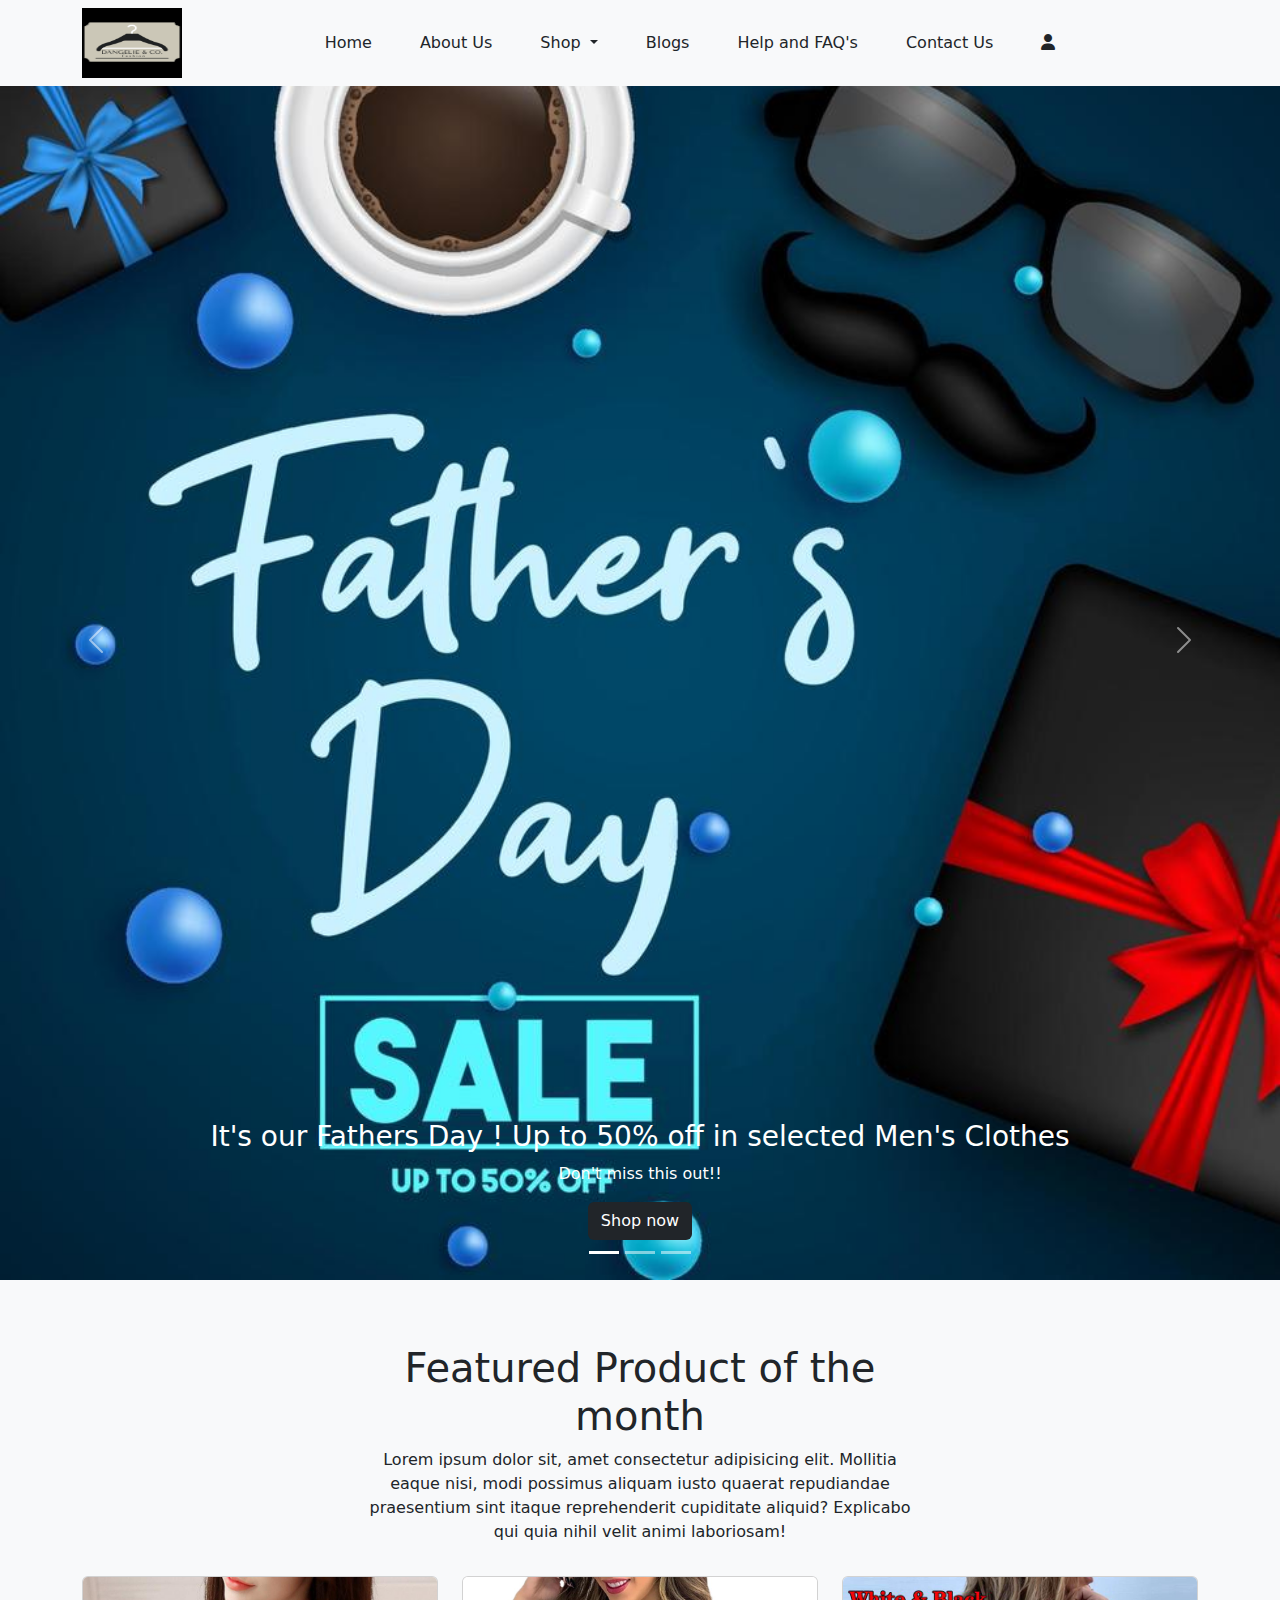
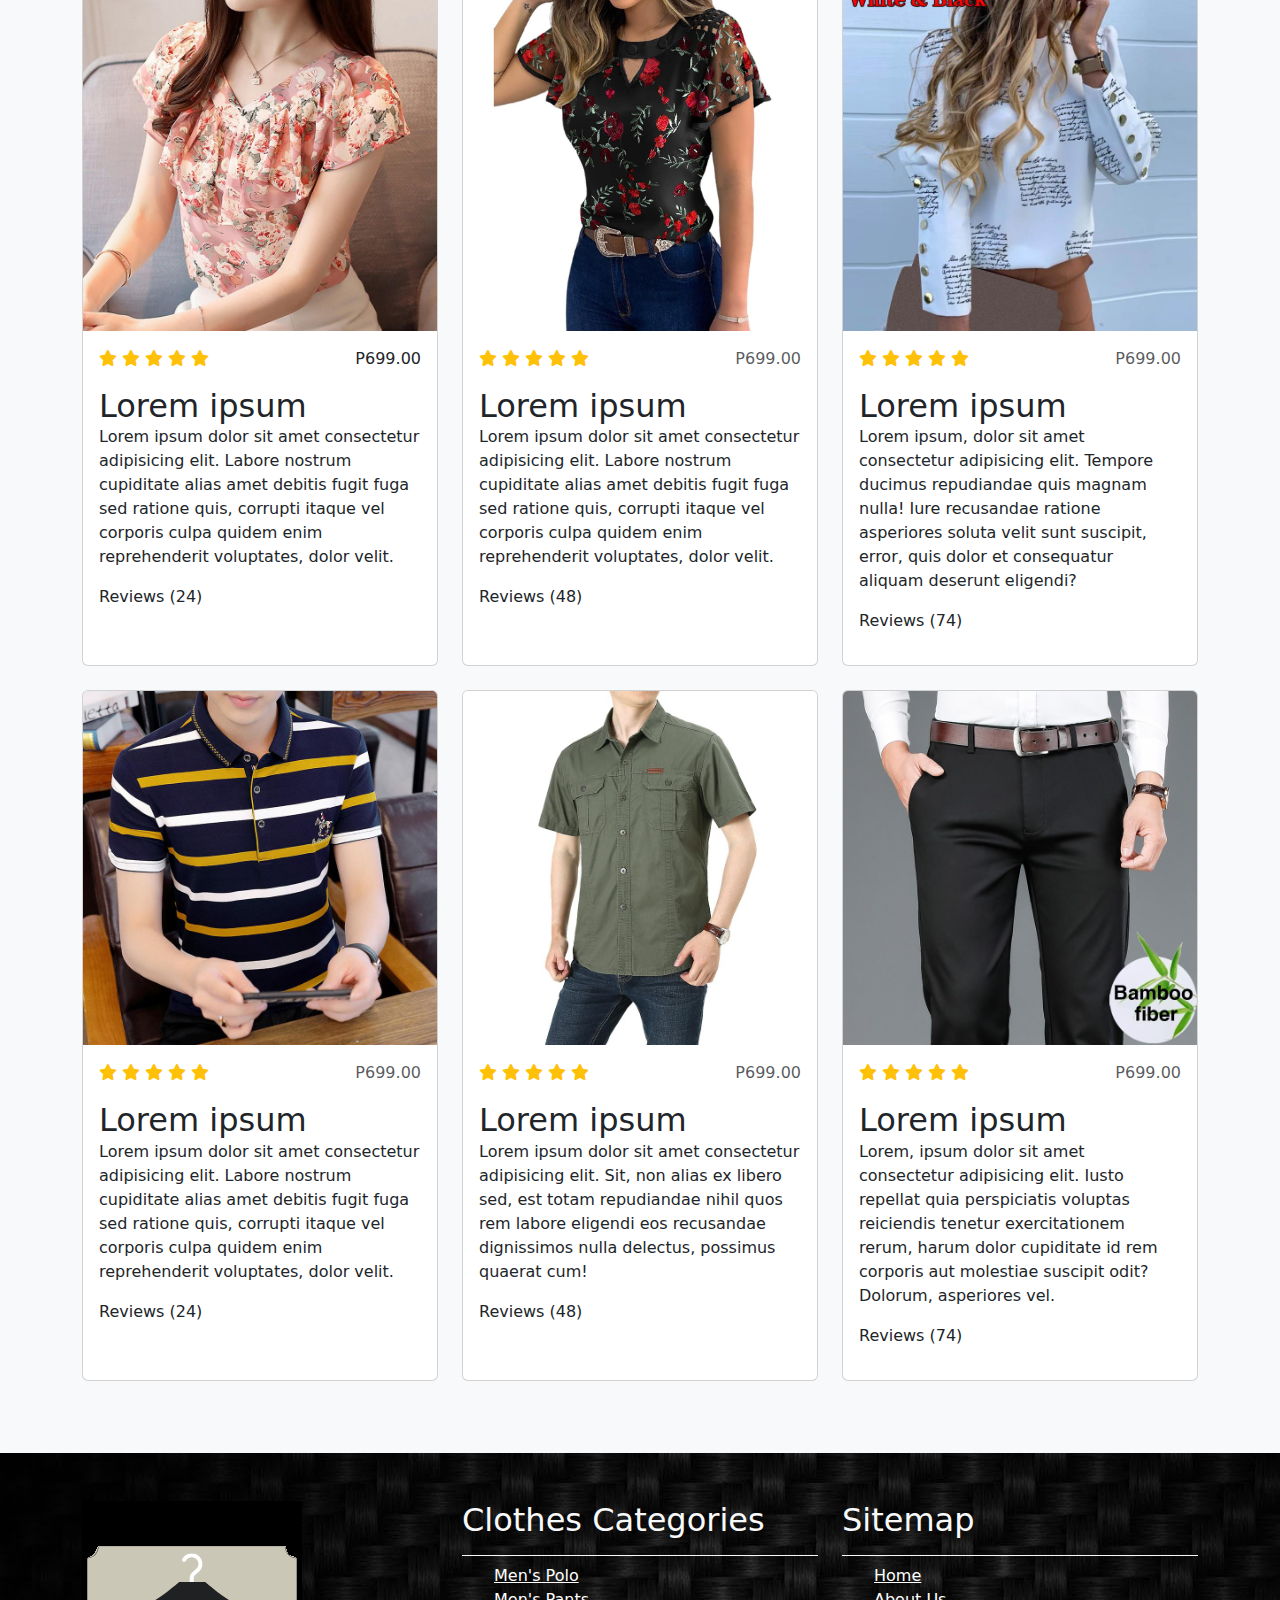
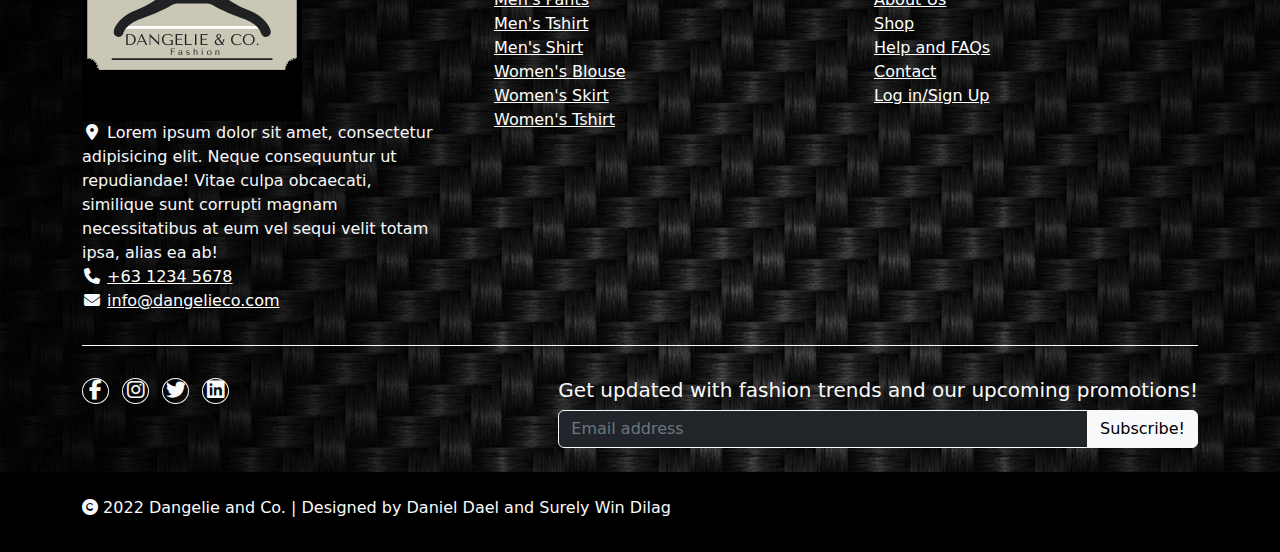
==== index.html @ 5f4913c6 "FirstPhase" ====
<!DOCTYPE html>
<html lang="en">
  <head>
    <meta charset="UTF-8" />
    <meta http-equiv="X-UA-Compatible" content="IE=edge" />
    <meta name="viewport" content="width=device-width, initial-scale=1.0" />
   
    <link rel="stylesheet" href="/Bootstrap/css/bootstrap.css" />
    <link rel="stylesheet" href="styles.css" />
    <link rel="stylesheet" href="https://cdnjs.cloudflare.com/ajax/libs/font-awesome/6.1.1/css/all.min.css
    ">
    <title>Dangelie and Company</title>
  </head>
  <body>

    <!--Start of Nav Bar-->
    <nav class="navbar navbar-expand-lg bg-light fixed-top">
        <div class="container">
        <img src="img/Dangelie Logo  Cropped.png" alt="" style="height: 70px; width: 100px;">
          <button
            class="navbar-toggler"
            data-bs-toggle="collapse"
            data-bs-target="#navbarToggler"
          >
            <span class="navbar-toggler-icon"></span>
          </button>
          <div class="collapse navbar-collapse" id="navbarToggler">
            <ul class="navbar-nav mx-auto px-1">
              <li class="nav-item d-flex justify-content-between">
                <a class="nav-link active text-dark px-4" aria-current="page" href="index.html"
                  >Home</a
                >
              </li>

              <li class="nav-item">
                <a class="nav-link active text-dark px-4" aria-current="page" href="#"
                  >About Us</a
                >
              </li>
  
              <li class="nav-item dropdown">
                <a class="nav-link dropdown-toggle text-dark px-4" href="#" id="dropDownSample" data-bs-toggle="dropdown">
                Shop
                </a>
                <ul class="dropdown-menu" aria-labelledby="dropDownSample">
                  <li>
                    <a class="dropdown-item" href="shop-men.html">Men</a>
                  </li>
                  <li>
                    <a class="dropdown-item" href="#">Women</a>
                  </li>
       
  
                  
                  
                  
            </ul>
  
            <li class="nav-item">
              <a class="nav-link active text-dark px-4" aria-current="page" href="#"
                >Blogs</a
              >
            </li>
            <li class="nav-item">
                <a class="nav-link active text-dark px-4" aria-current="page" href="#"
                  >Help and FAQ's</a
                >
              </li>
              <li class="nav-item">
                <a class="nav-link active text-dark px-4" aria-current="page" href="#"
                  >Contact Us</a
                >
              </li>
              <li class="nav-item ">
                <a class="nav-link active text-dark px-4" aria-current="page" href="#"
                  ><i class="fa-solid fa-user "></i></a
                >
              </li>
         
            
          </div>
        </div>
       
      </nav>
          <!--End of Nav Bar-->

      <!-- Carousel -->
<div id="demo" class="carousel slide" data-bs-ride="carousel">

    <!-- Indicators/dots -->
    <div class="carousel-indicators">
      <button type="button" data-bs-target="#demo" data-bs-slide-to="0" class="active"></button>
      <button type="button" data-bs-target="#demo" data-bs-slide-to="1"></button>
      <button type="button" data-bs-target="#demo" data-bs-slide-to="2"></button>
    </div>
    
    <!-- The slideshow/carousel -->
    <div class="carousel-inner">
      <div class="carousel-item active">
        <img src="img/Banner 1.jpg" alt="Los Angeles" class="d-block" style="width:100%">
        <div class="carousel-caption">
          <h3>It's our Fathers Day ! Up to 50% off in selected Men's Clothes</h3>
          <p>Don't miss this out!!</p>
          <button class="btn bg-dark text-white">Shop now</button>
        </div>
      </div>
      <div class="carousel-item">
        <img src="img/Banner 2.png" alt="Chicago" class="d-block" style="width:100%">
        <div class="carousel-caption">
            <h3>Big Day Sale on Aug 15, 2022</h3>
            <p>Don't miss this out!!</p>
            <button class="btn bg-dark text-white">Add to cart</button>
        </div> 
      </div>
      <div class="carousel-item">
        <img src="img/Banner 3.png" alt="New York" class="d-block" style="width:100%">
        <div class="carousel-caption">
            <h3>Get special discounts on New Arrivals</h3>
            <p>Don't miss this out!</p>
            <button class="btn bg-dark text-white">Shop Now</button>
        </div>  
      </div>
    </div>
    
    <!-- Left and right controls/icons -->
    <button class="carousel-control-prev" type="button" data-bs-target="#demo" data-bs-slide="prev">
      <span class="carousel-control-prev-icon"></span>
    </button>
    <button class="carousel-control-next" type="button" data-bs-target="#demo" data-bs-slide="next">
      <span class="carousel-control-next-icon"></span>
    </button>
  </div>


   <!-- Start Featured Product -->
   <section class="bg-light">
    <div class="container py-5">
        <div class="row text-center py-3">
            <div class="col-lg-6 m-auto">
                <h1 class="h1">Featured Product of the month</h1>
                <p>
                    Lorem ipsum dolor sit, amet consectetur adipisicing elit. Mollitia eaque nisi, modi possimus aliquam iusto quaerat repudiandae praesentium sint itaque reprehenderit cupiditate aliquid? Explicabo qui quia nihil velit animi laboriosam!
                </p>
            </div>
        </div>
        <div class="row">
            <div class="col-12 col-md-4 mb-4">
                <div class="card h-100">
                    <a href="#">
                        <img src="img/f2.jpeg" class="card-img-top" alt="...">
                    </a>
                    <div class="card-body">
                        <ul class="list-unstyled d-flex justify-content-between">
                            <li>
                                <i class="text-warning fa fa-star"></i>
                                <i class="text-warning fa fa-star"></i>
                                <i class="text-warning fa fa-star"></i>
                                <i class="text-warning fa fa-star"></i>
                                <i class="text-warning fa fa-star"></i>
                            </li>
                            <li class="text-right">P699.00</li>
                        </ul>
                        
                        <a href="#" class="h2 text-decoration-none text-dark">Lorem ipsum</a>
                        <p class="card-text">
                            Lorem ipsum dolor sit amet consectetur adipisicing elit. Labore nostrum cupiditate alias amet debitis fugit fuga sed ratione quis, corrupti itaque vel corporis culpa quidem enim reprehenderit voluptates, dolor velit.
                        </p>
                        <p>Reviews (24)</p>
                    </div>
                </div>
            </div>
            <div class="col-12 col-md-4 mb-4">
                <div class="card h-100">
                    <a href="#">
                        <img src="img/f3.jpeg" class="card-img-top" alt="...">
                    </a>
                    <div class="card-body">
                        <ul class="list-unstyled d-flex justify-content-between">
                            <li>
                                <i class="text-warning fa fa-star"></i>
                                <i class="text-warning fa fa-star"></i>
                                <i class="text-warning fa fa-star"></i>
                                <i class="text-warning fa fa-star"></i>
                                <i class="text-warning fa fa-star"></i>
                            </li>
                            <li class="text-muted text-right">P699.00</li>
                        </ul>
                        
                        <a href="#" class="h2 text-decoration-none text-dark">Lorem ipsum</a>
                        <p class="card-text">
                           Lorem ipsum dolor sit amet consectetur adipisicing elit. Labore nostrum cupiditate alias amet debitis fugit fuga sed ratione quis, corrupti itaque vel corporis culpa quidem enim reprehenderit voluptates, dolor velit.
                        </p>
                        <p>Reviews (48)</p>
                    </div>
                </div>
            </div>
            <div class="col-12 col-md-4 mb-4">
                <div class="card h-100">
                    <a href="#">
                        <img src="img/f4.jpeg" class="card-img-top" alt="...">
                    </a>
                    <div class="card-body">
                        <ul class="list-unstyled  d-flex justify-content-between">
                            <li>
                                <i class="text-warning fa fa-star"></i>
                                <i class="text-warning fa fa-star"></i>
                                <i class="text-warning fa fa-star"></i>
                                <i class="text-warning fa fa-star"></i>
                                <i class="text-warning fa fa-star"></i>
                            </li>
                            <li class="text-muted text-right">P699.00</li>
                        </ul>
                        <a href="#" class="h2 text-decoration-none text-dark">Lorem ipsum</a>
                        <p class="card-text">
                            Lorem ipsum, dolor sit amet consectetur adipisicing elit. Tempore ducimus repudiandae quis magnam nulla! Iure recusandae ratione asperiores soluta velit sunt suscipit, error, quis dolor et consequatur aliquam deserunt eligendi?
                        </p>
                        <p>Reviews (74)</p>
                    </div>
                </div>
            </div>
        </div>
        <div class="row">
            <div class="col-12 col-md-4 mb-4">
                <div class="card h-100">
                    <a href="#">
                        <img src="img/f5.jpeg" class="card-img-top" alt="...">
                    </a>
                    <div class="card-body">
                        <ul class="list-unstyled  d-flex justify-content-between">
                            <li>
                                <i class="text-warning fa fa-star"></i>
                                <i class="text-warning fa fa-star"></i>
                                <i class="text-warning fa fa-star"></i>
                                <i class="text-warning fa fa-star"></i>
                                <i class="text-warning fa fa-star"></i>
                            </li>
                            <li class="text-muted text-right">P699.00</li>
                        </ul>
                        
                        <a href="#" class="h2 text-decoration-none text-dark">Lorem ipsum</a>
                        <p class="card-text">
                            Lorem ipsum dolor sit amet consectetur adipisicing elit. Labore nostrum cupiditate alias amet debitis fugit fuga sed ratione quis, corrupti itaque vel corporis culpa quidem enim reprehenderit voluptates, dolor velit.
                        </p>
                        <p>Reviews (24)</p>
                    </div>
                </div>
            </div>
            <div class="col-12 col-md-4 mb-4">
                <div class="card h-100">
                    <a href="#">
                        <img src="img/b1.jpeg" class="card-img-top" alt="...">
                    </a>
                    <div class="card-body">
                        <ul class="list-unstyled  d-flex justify-content-between">
                            <li>
                                <i class="text-warning fa fa-star"></i>
                                <i class="text-warning fa fa-star"></i>
                                <i class="text-warning fa fa-star"></i>
                                <i class="text-warning fa fa-star"></i>
                                <i class="text-warning fa fa-star"></i>
                            </li>
                            <li class="text-muted text-right">P699.00</li>
                        </ul>
                        
                        <a href="#" class="h2 text-decoration-none text-dark">Lorem ipsum</a>
                        <p class="card-text">
                            Lorem ipsum dolor sit amet consectetur adipisicing elit. Sit, non alias ex libero sed, est totam repudiandae nihil quos rem labore eligendi eos recusandae dignissimos nulla delectus, possimus quaerat cum!
                        </p>
                        <p>Reviews (48)</p>
                    </div>
                </div>
            </div>
            <div class="col-12 col-md-4 mb-4">
                <div class="card h-100">
                    <a href="#">
                        <img src="/img/c1.jpeg" class="card-img-top" alt="...">
                    </a>
                    <div class="card-body">
                        <ul class="list-unstyled  d-flex justify-content-between">
                            <li>
                                <i class="text-warning fa fa-star"></i>
                                <i class="text-warning fa fa-star"></i>
                                <i class="text-warning fa fa-star"></i>
                                <i class="text-warning fa fa-star"></i>
                                <i class="text-warning fa fa-star"></i>
                            </li>
                            <li class="text-muted text-right">P699.00</li>
                        </ul>
                        <a href="#" class="h2 text-decoration-none text-dark">Lorem ipsum</a>
                        <p class="card-text">
                            Lorem, ipsum dolor sit amet consectetur adipisicing elit. Iusto repellat quia perspiciatis voluptas reiciendis tenetur exercitationem rerum, harum dolor cupiditate id rem corporis aut molestiae suscipit odit? Dolorum, asperiores vel.
                        </p>
                        <p>Reviews (74)</p>
                    </div>
                </div>
            </div>
        </div>
    </div>
</section>
<!-- End Featured Product -->

<!-- Start of Footer -->

<footer class="bg-black" id="footer">
    <div class="container">
        <div class="row">

            <div class="col-md-4 pt-5">
                <img src="img/Dangelie Logo  Cropped.png" alt="">
                <ul class="list-unstyled text-light footer-link-list">
                    <li>
                        <i class="fas fa-map-marker-alt fa-fw"></i>
                    Lorem ipsum dolor sit amet, consectetur adipisicing elit. Neque consequuntur ut repudiandae! Vitae culpa obcaecati, similique sunt corrupti magnam necessitatibus at eum vel sequi velit totam ipsa, alias ea ab!
                    </li>
                    <li>
                        <i class="fa fa-phone fa-fw"></i>
                        <a class="text-white"  href="#">+63 1234 5678 </a>
                    </li>
                    <li>
                        <i class="fa fa-envelope fa-fw"></i>
                        <a class="text-white"  href="#">info@dangelieco.com</a>
                    </li>
                </ul>
            </div>

            <div class="col-md-4 pt-5">
                <h2 class="h2 text-light border-bottom pb-3 border-light">Clothes Categories</h2>
                <ul class="text-light">
                    <li class="list-unstyled"><a class="text-white" href="#">Men's Polo</a></li>
                    <li class="list-unstyled"><a class="text-white" href="#">Men's Pants</a></li>
                    <li class="list-unstyled"><a class="text-white" href="#">Men's Tshirt</a></li>
                    <li class="list-unstyled"><a class="text-white" href="#">Men's Shirt</a></li>
                    <li class="list-unstyled"><a class="text-white" href="#">Women's Blouse</a></li>
                    <li class="list-unstyled"><a class="text-white" href="#">Women's Skirt</a></li>
                    <li class="list-unstyled"><a class="text-white" href="#">Women's Tshirt</a></li>
                    
                </ul>
            </div>

            <div class="col-md-4 pt-5">
                <h2 class="h2 text-light border-bottom pb-3 border-light">Sitemap</h2>
                <ul class="text-light">
                    <li class="list-unstyled"><a class="text-white" href="#">Home</a></li>
                    <li class="list-unstyled"><a class="text-white" href="#">About Us</a></li>
                    <li class="list-unstyled"><a class="text-white" href="#">Shop</a></li>
                    <li class="list-unstyled"><a class="text-white" href="#">Help and FAQs</a></li>
                    <li class="list-unstyled"><a class="text-white" href="#">Contact</a></li>
                    <li class="list-unstyled"><a class="text-white" href="#">Log in/Sign Up</a></li>
                </ul>
            </div>
         

        </div>
        <div class="row"> 
            <div class="d-flex flex-row bg-dark align-items-end">

            </div>
            
        </div>
       

        <div class="row text-light mb-4">
            <div class="col-12 mb-3">
                <div class="w-100 my-3 border-top border-light "></div>
            </div>
            <div class="col-auto me-auto">
                <ul class="list-inline text-left footer-icons">
                    <li class="list-inline-item border border-light rounded-circle text-center">
                        <a class="text-light text-decoration-none" target="# " href="http://facebook.com/"><i class="fab fa-facebook-f fa-lg fa-fw"></i></a>
                    </li>
                    <li class="list-inline-item border border-light rounded-circle text-center">
                        <a class="text-light text-decoration-none" target="#" href="https://www.instagram.com/"><i class="fab fa-instagram fa-lg fa-fw"></i></a>
                    </li>
                    <li class="list-inline-item border border-light rounded-circle text-center">
                        <a class="text-light text-decoration-none" target="#" href="https://twitter.com/"><i class="fab fa-twitter fa-lg fa-fw"></i></a>
                    </li>
                    <li class="list-inline-item border border-light rounded-circle text-center">
                        <a class="text-light text-decoration-none" target="#" href="https://www.linkedin.com/"><i class="fab fa-linkedin fa-lg fa-fw"></i></a>
                    </li>
                </ul>
            </div>
            <div class="col-auto">
                <h5>Get updated with fashion trends and our upcoming promotions!</h5>
                <div class="input-group">
                    <input type="text " class="form-control bg-dark border-light text-light"
                    placeholder="Email address">
                    <button class="btn btn-light">Subscribe!</button> 
                  </div>
                </div>
            </div>
        </div>
 

    <div class="w-100 bg-black py-3">
        <div class="container">
            <div class="row pt-2">
                <div class="col-12">
                    <p class="text-left text-light">
                        <i class="fa-solid fa-copyright"></i> 2022 Dangelie and Co.
                        | Designed by Daniel Dael and Surely Win Dilag 
                    </p>
                </div>
            </div>
        </div>
    </div>

</footer>
<!-- End Footer -->

  </body>
  <script src="/Bootstrap/js/bootstrap.bundle.js"></script>
</html>
---- styles.css ----
.Product-description{
margin-top: 100px;
}


#footer{
   background: url(img/blackpattern.jpg);
 
}
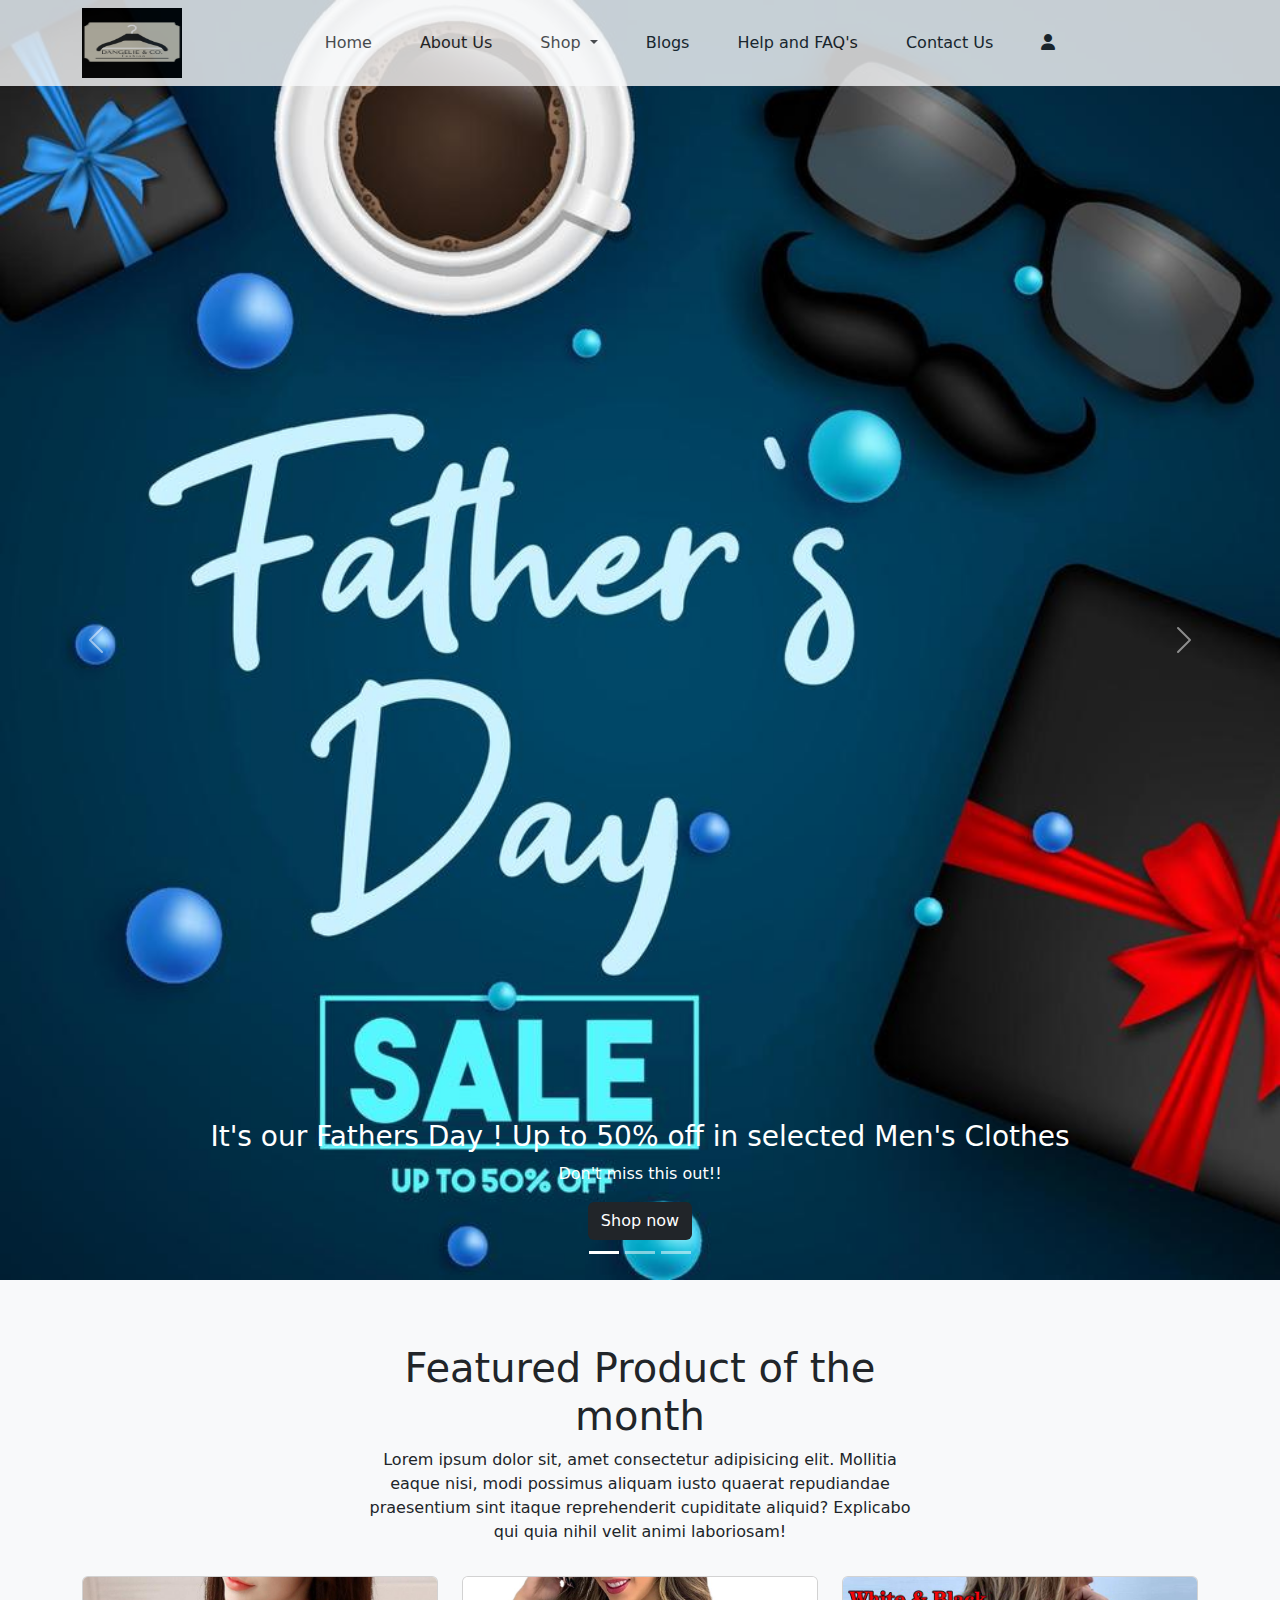
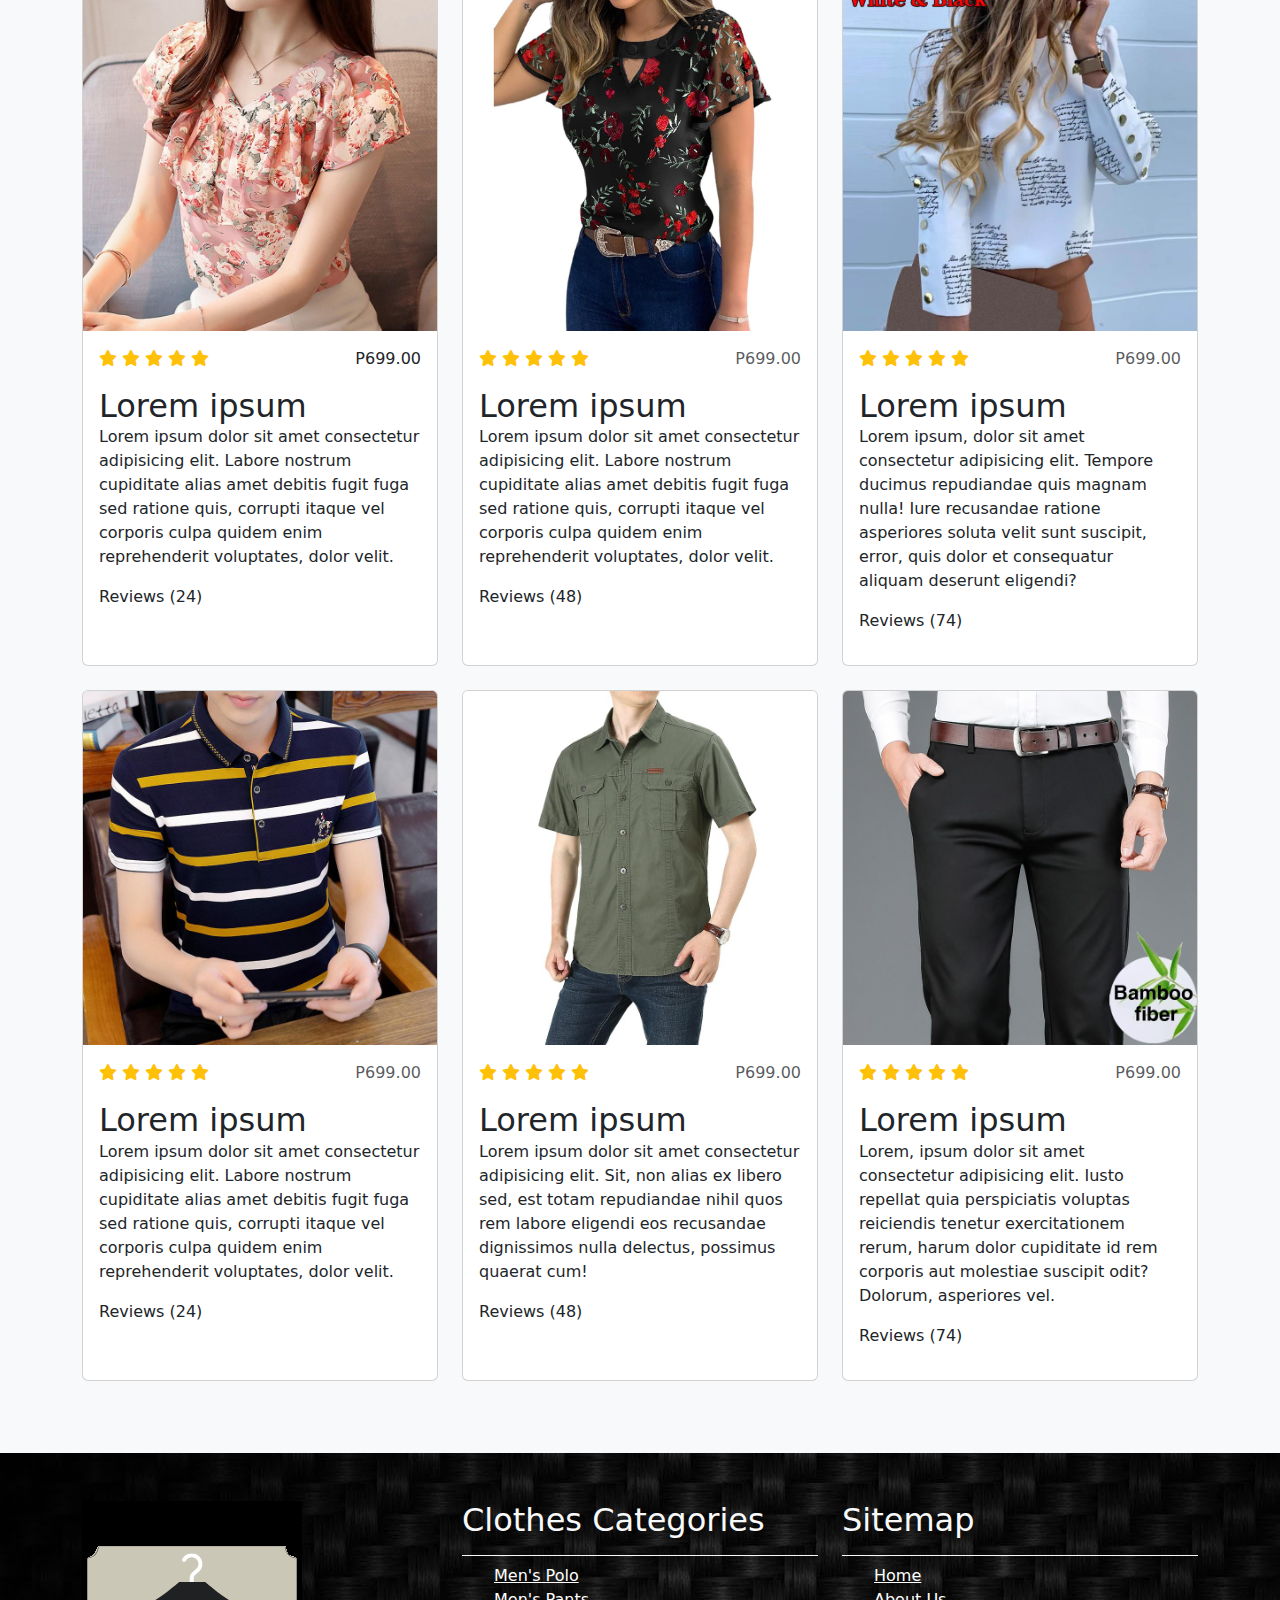
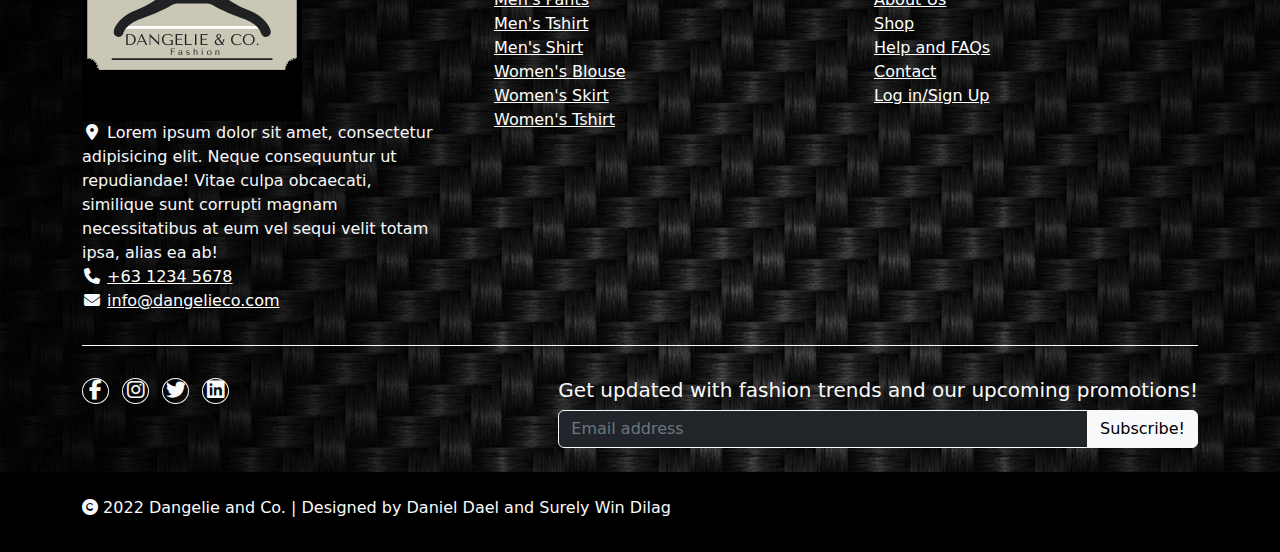
==== commit 6fcb0e20: "Updated PID" ====
--- a/index.html
+++ b/index.html
@@ -9,7 +9,7 @@
     <link rel="stylesheet" href="styles.css" />
     <link rel="stylesheet" href="https://cdnjs.cloudflare.com/ajax/libs/font-awesome/6.1.1/css/all.min.css
     ">
-    <title>Dangelie and Company</title>
+    <title>Dangelie and Co.</title>
   </head>
   <body>
 
@@ -108,7 +108,7 @@
         <img src="img/Banner 2.png" alt="Chicago" class="d-block" style="width:100%">
         <div class="carousel-caption">
             <h3>Big Day Sale on Aug 15, 2022</h3>
-            <p>Don't miss this out!!</p>
+            <p>Don't miss this out!</p>
             <button class="btn bg-dark text-white">Add to cart</button>
         </div> 
       </div>
--- a/styles.css
+++ b/styles.css
@@ -1,4 +1,21 @@
 
+nav {
+   opacity: 80%;
+}
+
+
+body {
+   background:url(/img/Background4.jpg);
+   background-size: cover;
+   background-attachment: fixed;
+  
+}
+
+section {
+   background:url(/img/Background.webp);
+   background-size: cover;
+   background-attachment: fixed;
+}
 
 
 .Product-description{
@@ -10,3 +27,7 @@
    background: url(img/blackpattern.jpg);
  
 }
+
+.item-1{
+   margin-top: 1000px;
+}
